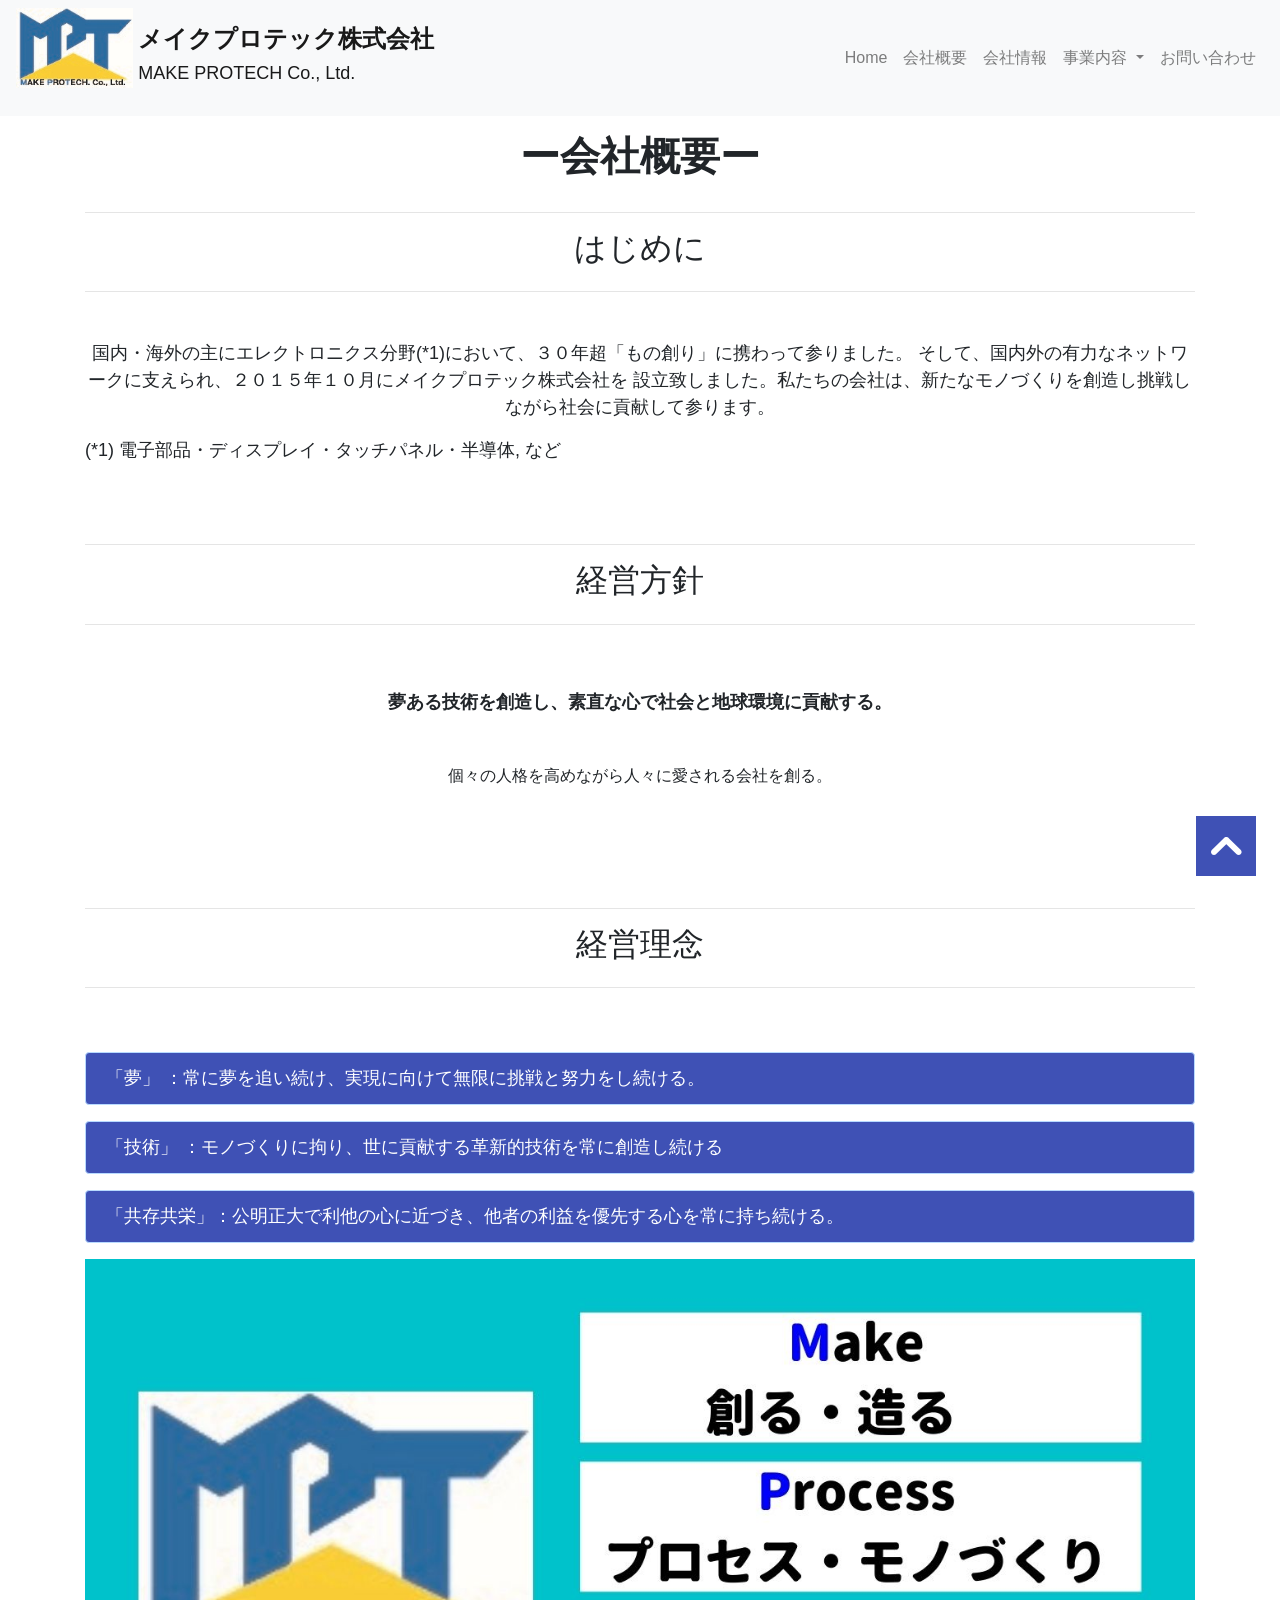
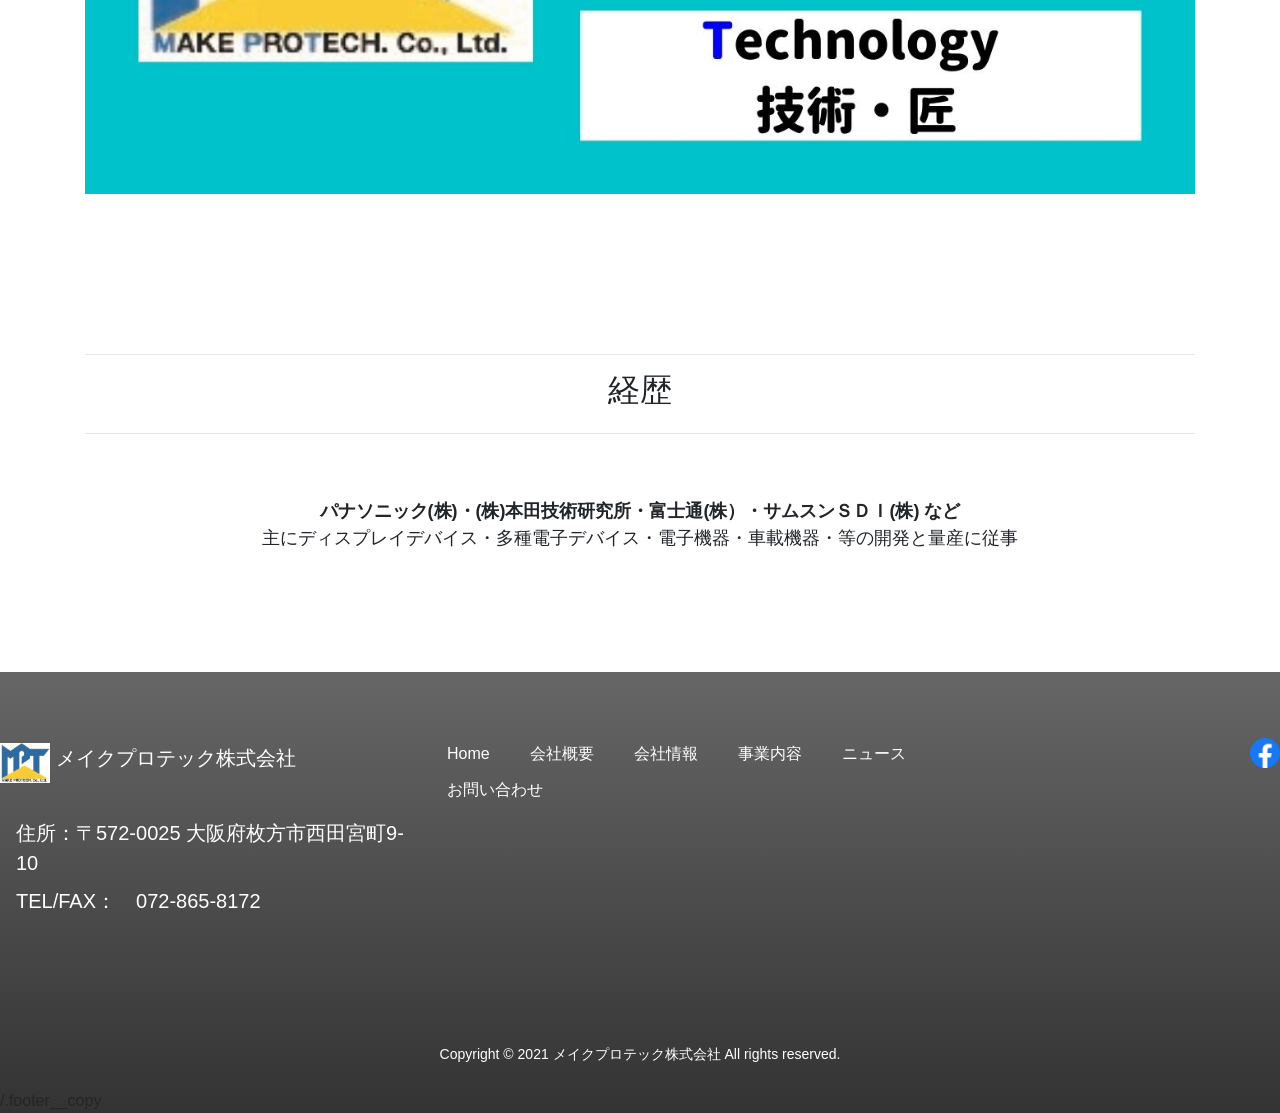
==== 2index.html @ c6a75396 "Add files via upload" ====
<!doctype html>
<html lang="ja">
  <head>
    <!-- Required meta tags -->
    <meta charset="utf-8">
    <meta name="viewport" content="width=device-width, initial-scale=1, shrink-to-fit=no">

    <!-- Bootstrap CSS -->
    <link rel="stylesheet" href="https://stackpath.bootstrapcdn.com/bootstrap/4.5.0/css/bootstrap.min.css" integrity="sha384-9aIt2nRpC12Uk9gS9baDl411NQApFmC26EwAOH8WgZl5MYYxFfc+NcPb1dKGj7Sk" crossorigin="anonymous">
    <link rel="stylesheet" href="./css/style.css">
    <title>Make Pro Tech. Co., Ltd.</title>
  </head>
  <body>

    
   
    <nav class="navbar navbar-expand-lg navbar-light bg-light">
      <blockquote class="blockquote">
        <img src="./img/MAKE PROTECH. Co., Ltdロゴ.png" width="auto" height="80" class="d-inline-block align-top" alt="">
        <a href="./index.html">
          <p class="navbar-brand mt-2 mb-0" href=""><font size="5">
           <b>メイクプロテック株式会社</b></font><br><font size="4">MAKE PROTECH Co., Ltd.</font></p></a>
            <!-- <footer class="ml-5">MAKE PROTECH<cite title="Source Title"> Co., Ltd.</cite></footer> -->
          </blockquote>
          <button class="navbar-toggler" type="button" data-toggle="collapse" data-target="#navbarNav" aria-controls="navbarNav" aria-expanded="false" aria-label="Toggle navigation">
            <span class="navbar-toggler-icon"></span>
          </button>
          <div class="collapse navbar-collapse" id="navbarNav">
            <ul class="navbar-nav ml-auto">
              <li class="nav-item">
                <a class="nav-link" href="./index.html">Home <span class="sr-only">(current)</span></a>
              </li>
              <li class="nav-item">
                <a class="nav-link" href="./2index.html">会社概要</a>
              </li>
              <li class="nav-item">
                <a class="nav-link" href="./informaitin.html">会社情報</a>
              </li>
              <li class="nav-item dropdown">
                <a class="nav-link dropdown-toggle" href="#" id="navbarDropdown" role="button" data-toggle="dropdown" aria-haspopup="true" aria-expanded="false">
                  事業内容
                </a>
                <div class="dropdown-menu" aria-labelledby="navbarDropdown">
                  <a class="dropdown-item" href="./device.htm">電子デバイスOEM事業</a>
                  <a class="dropdown-item" href="./sdevice.html">精密部品加工事業</a>
                  <a class="dropdown-item" href="./cunsulting.html">技術コンサルティング事業</a>
                  <a class="dropdown-item" href="./energie.html">環境・創エネ事業</a>
                  <!-- <div class="dropdown-divider"></div>
                  <a class="dropdown-item" href="#">Something else here</a> -->
                </div>
              </li>
              <li class="nav-item">
                <a class="nav-link" href="https://forms.gle/nZWNGnTaYcm26UqY7">お問い合わせ</a>
              </li>
            </ul>
          </div>
        </nav>
</header>

  <body>
   <section class="top">
  <div class="container">
    <!-- <h1 class="text-center">これからの未来作り</h1> -->
  <h1 class="text-center py-3"><b>ー会社概要ー</b></h1>
  </div>
    </div>
   </section>
   <section class="start">
    <div class="container">
      <hr size="10">
         <h2 class="text-center mb-4">はじめに</h2>
         <hr size="10">
    <p class="text-center mt-5"><font size="4">国内・海外の主にエレクトロニクス分野(*1)において、３０年超「もの創り」に携わって参りました。

      そして、国内外の有力なネットワークに支えられ、２０１５年１０月にメイクプロテック株式会社を
      
      設立致しました。私たちの会社は、新たなモノづくりを創造し挑戦しながら社会に貢献して参ります。</p>
    <p>(*1) 電子部品・ディスプレイ・タッチパネル・半導体, など</p></font>
    </div>
  </section>
  <section class="mission py-5">
    <div class="container">
      <hr size="10">
         <h2 class="text-center mb-4">経営方針</h2>
         <hr size="10">
         <dt class="text-center py-5"><font size="4">夢ある技術を創造し、素直な心で社会と地球環境に貢献する。</font></dt>
          <dd class="text-center">個々の人格を高めながら人々に愛される会社を創る。</dd>
    </div>
  </section>
 
    <section class="vision py-5">
      <div class="container">
        <hr size="10">
           <h2 class="text-center mb-4">経営理念</h2>
           <hr size="10">
      <!-- <p class="text-center">夢ある技術を創造し、素直な心で社会と地球環境に貢献する。
        個々の人格を高めながら人々に愛される会社を創る。</p> -->
        <div class="vision_2 py-5">
          <font size="4">
        <div class="alert alert-primary  text-white" role="alert">
          「夢」            ：常に夢を追い続け、実現に向けて無限に挑戦と努力をし続ける。
        </div><div class="alert alert-primary text-white" role="alert">
          「技術」        ：モノづくりに拘り、世に貢献する革新的技術を常に創造し続ける
        </div><div class="alert alert-primary  text-white" role="alert">
          「共存共栄」：公明正大で利他の心に近づき、他者の利益を優先する心を常に持ち続ける。
        </div></font>
         <img src="./img/Make _.jpg" alt="" width="100%" height="100%">
      </div>
      </div>
  </section>
  <!-- <section class="about py-5">
    <div class="container">
         <h1 class="text-center mb-4">about me</h1>
         <hr size="10">
    <p class="text-center py-5">夢ある技術を創造し、素直な心で社会と地球環境に貢献する。
      個々の人格を高めながら人々に愛される会社を創る。</p>
    </div>
  </section> -->
  <section class="company py-5">
    <div class="container">
      <hr size="10">
         <h2 class="text-center mb-4">経歴</h2>
         <hr size="10">
    <dl class="py-5"><font size="4">
      <dt class="text-center">パナソニック(株)・(株)本田技術研究所・富士通(株）・サムスンＳＤＩ(株) など</dt>
      <dd class="text-center">主にディスプレイデバイス・多種電子デバイス・電子機器・車載機器・等の開発と量産に従事</dd>
      </font><!-- <dt class="py-3">所在地</dt>
      <dd class="text-center">大阪ーーーーーー</dd>
      <dt class="py-3">設立日</dt>
      <dd class="text-center">○○年○月</dd>
      <dt class="py-3">お問い合わせ</dt>
      <dd class="text-center">こちらまで</dd> -->
    </dl>
    </div>
  </section>
  
  <footer class="footer">
		<div class="footer__inner inner">
			<div class="footer__contents">
				<div class="footer__left">
					<!-- <div class／ -->
            <a href="./index.html"><p class="navbar-brand mb-2 text-white" href="">
              <img src="./img/MAKE PROTECH. Co., Ltdロゴ.png" width="50" height="40" class="d-inline-block align-top" alt="">
             メイクプロテック株式会社</p></a>
					<div class="footer__info ml-3">
                        <blockquote class="blockquote">
						<p class="mb-2">住所：〒572-0025 大阪府枚方市西田宮町9-10</p>
						<p class="mb-2">TEL/FAX：　072-865-8172</p>
					</div><!-- /.footer__info -->
				</div><!-- /.footer__left -->
				<div class="footer__center ml-3 py-3">
					<nav class="footer__nav">
						<ul>
              <li><a href="./index.html">Home</a></li>
              <li><a href="./2index.html">会社概要</a></li>
              <li><a href="./informaitin.html">会社情報</a></li>
							<li><a href="#anc2">事業内容</a></li>
							<li><a href="#anc1">ニュース</a></li>
							<li><a href="https://forms.gle/nZWNGnTaYcm26UqY7">お問い合わせ</a></li>
						</ul>
					</nav><!-- /.footer__nav -->
				</div><!-- /.footer__center -->
				<div class="footer__right">
					<div class="footer_sns">
						<ul>
							<!-- <li><a href="" target="_blank"><img src="./img/Twitter_Social_Icon_Circle_Color.png" alt=""></a></li> -->
							<li><a href="https://www.facebook.com/makeprotec/?ref=page_internal" target="_blank"><img src="./img/f_logo_RGB-Hex-Blue_512.webp" alt=""></a></li>
							<!-- <li><a href="" target="_blank"><img src="img/icon-instagram.png" alt=""></a></li> -->
						</ul><!-- /.footer_sns -->
					</div><!-- /.footer_sns -->
				</div><!-- /.footer__right -->
			</div><!-- /.footer__contents -->
			<div class="footer__copy">Copyright &copy; 2021 <a href="https://www.daily-trial.com/" target="_blank">メイクプロテック株式会社</a> All rights reserved.</div>/.footer__copy
		</div><!-- /.footer__inner -->
	</footer><!-- /.footer -->


	<div class="totop"><a href="#"><img src="./img/totop.png" alt="上部へスクロール"></a></div><!-- /.totop -->

    <!-- Optional JavaScript -->
    <!-- jQuery first, then Popper.js, then Bootstrap JS -->
    <script src="https://code.jquery.com/jquery-3.5.1.slim.min.js" integrity="sha384-DfXdz2htPH0lsSSs5nCTpuj/zy4C+OGpamoFVy38MVBnE+IbbVYUew+OrCXaRkfj" crossorigin="anonymous"></script>
    <script src="https://cdn.jsdelivr.net/npm/popper.js@1.16.0/dist/umd/popper.min.js" integrity="sha384-Q6E9RHvbIyZFJoft+2mJbHaEWldlvI9IOYy5n3zV9zzTtmI3UksdQRVvoxMfooAo" crossorigin="anonymous"></script>
    <script src="https://stackpath.bootstrapcdn.com/bootstrap/4.5.0/js/bootstrap.min.js" integrity="sha384-OgVRvuATP1z7JjHLkuOU7Xw704+h835Lr+6QL9UvYjZE3Ipu6Tp75j7Bh/kR0JKI" crossorigin="anonymous"></script>
  </body>
</html>
---- css/style.css ----
@charset "UTF-8";

/* トップ */


/* .top {
  width: 150px;
} */

.subtitle {
  background-color: honeydew;
}

.devicetop {
  text-align: center; 
}


/* トップ */

.carousel-item img {
  width: 100%;
height: 100%;
}
.about img {
width: 100%;
height: 100%;

}
/* koko */

.flex-box {
  display: flex;
  flex-wrap: wrap;
}

@media screen and (max-width: 400px) {
  .flex-box {
    display: block;
  }
}

.flex-box img {
  vertical-align: top;
}

.thumnail-left-box {
  width: 65%;
  margin: 0;
  padding: 0 0 2.5%;
}

.thumnail-left-box img {
  width: 95%;
}

.thumnail-right-box {
  width: 35%;
  margin: 0;
  padding: 0;
  list-style: none;
}

.thumnail-right-box li {
  display: flex;
  flex-wrap: wrap;
  width: 40%;
  margin: 0 0 0 auto;
}

.thumnail-right-box li img {
  width: 100%;
  margin: 0 0 auto;
}

.alert {
  background: #3f51b5; 

}
/* kok */


.news__items {
    margin: 30px auto 0;
    width: 800px;
    max-width: 100%;
  }
  
  @media (max-width: 767px) {
    .news__items {
      margin-top: 38px;
    }
  }
  
  .news__item {
    border-bottom: 1px solid #707070;
  }
  
  .news__item:last-child {
    border: none;
  }
  
  .info {
    padding: 20px  0 10px;
    display: -webkit-box;
    display: -ms-flexbox;
    display: flex;
  }
  
  @media (max-width: 767px) {
    .info {
      display: block;
      padding: 12px 0;
    }
  }
  
  .info__meta {
    display: -webkit-box;
    display: -ms-flexbox;
    display: flex;
    width: 185px;
    padding-top: 2px;
  }
  
  @media (max-width: 767px) {
    .info__meta {
      width: 100%;
      padding-top: 0;
    }
  }
  
  .info__published {
    width: 105px;
    display: inline-block;
    padding-top: 3px;
  }
  
  @media (max-width: 767px) {
    .info__published {
      width: auto;
    }
  }
  
  .info__label {
    width: 80px;
  }
  
  @media (max-width: 767px) {
    .info__label {
      width: auto;
      margin-left: auto;
    }
  }
  
  .info__label a {
    display: inline-block;
    color: #fff;
    font-weight: 700;
    text-align: center;
    padding: 8px;
    background: #666;
    border-radius: 4px;
    text-decoration: none;
    line-height: 1;
    -webkit-transition: all 0.3s ease 0s;
    transition: all 0.3s ease 0s;
  }
  
  ira

  @media (max-width: 767px) {
    .info__label a {
      padding: 4px 8px;
    }
  }
  
  .info__label.info__label--type01 a {
    background: #3f51b5;
    text-decoration: none;
  }
  
  .info__label.info__label--type02 a {
    background: #e81919;
  }
  
  .info__title {
    line-height: 1.25;
    width: calc(100% - 105px - 80px);
    padding: 5px 0 0 20px;
  }
  
  @media (max-width: 767px) {
    .info__title {
      width: 100%;
      margin-top: 6px;
      padding: 0;
    }
  }
  
  .info__title a {
    text-decoration: none;
    color: #333;
    -webkit-transition: all 0.3s ease 0s;
    transition: all 0.3s ease 0s;
  }
  
  .news__link {
    text-align: center;
    margin-top: 44px;
  }
  
  .news__link a {
    text-decoration: none;
    color: #e81919;
    -webkit-transition: all 0.3s ease 0s;
    transition: all 0.3s ease 0s;
    font-weight: 700;
  }
  
  .news__link a::after {
    content: "";
    width: 7px;
    height: 11px;
    display: inline-block;
    margin-left: 10px;
    vertical-align: middle;
    margin-top: -1px;
    background: transparent url(../img/news-arrow.png) no-repeat center center/contain;
  }

  .contact {
    background: #efefef;
  }
  
  .contact__item {
    margin: 80px auto 0;
    padding: 60px;
    background: #fff;
    width: 100%;
    max-width: 100%;
  }
  
  @media (max-width: 767px) {
    .contact__item {
      padding: 20px;
      margin-top: 26px;
    }
  }
  
  .contact__controls {
    margin: 0;
  }
  
  .contact__control {
    margin-bottom: 60px;
    display: -webkit-box;
    display: -ms-flexbox;
    display: flex;
  }
  
  @media (max-width: 767px) {
    .contact__control {
      display: block;
      margin-bottom: 24px;
    }
  }
  
  .contact__control:last-child {
    margin-bottom: 0;
  }
  
  .contact__control dt {
    width: 160px;
    padding: 6px 0 0;
    margin: 0;
  }
  
  @media (max-width: 767px) {
    .contact__control dt {
      width: 100%;
      padding-top: 0;
    }
  }
  
  .contact__control dd {
    -webkit-box-flex: 1;
        -ms-flex-positive: 1;
            flex-grow: 1;
    padding: 0;
    margin: 0;
  }
  
  @media (max-width: 767px) {
    .contact__control dd {
      width: 100%;
      margin-top: 8px;
    }
  }
  
  .contact__label {
    font-size: 16px;
    font-weight: 700;
  }
  
  @media (max-width: 767px) {
    .contact__label {
      font-size: 16px;
      display: inline-block;
    }
  }
  
  .contact__label--required {
    position: relative;
  }
  
  @media (max-width: 767px) {
    .contact__label--required {
      padding-right: 54px;
    }
  }
  
  .contact__label--required::after {
    content: "必須";
    position: absolute;
    background: #e81919;
    border-radius: 4px;
    text-align: center;
    color: #fff;
    font-size: 14px;
    line-height: 1;
    font-weight: 700;
    padding: 4px 8px;
    width: 44px;
    display: block;
    top: calc(100% + 8px);
    left: 0;
  }
  
  @media (max-width: 767px) {
    .contact__label--required::after {
      top: 50%;
      left: auto;
      right: 0;
      -webkit-transform: translateY(-50%);
              transform: translateY(-50%);
    }
  }
  
  .contact__required {
    background: #e81919;
    border-radius: 12px;
    text-align: center;
    color: #fff;
    font-size: 14px;
    font-weight: 700;
    padding: 1px 8px;
    width: 46px;
    display: block;
    margin-top: 6px;
  }
  
  .contact__radio {
    margin-top: 26px;
    padding: 0;
  }
  
  @media (max-width: 767px) {
    .contact__radio {
      margin-top: 26px;
    }
  }
  
  .contact__radio-item {
    margin-right: 32px;
  }
  
  .contact__radio-item:last-child {
    margin-right: 0;
  }
  
  @media (max-width: 767px) {
    .contact__radio-item {
      margin-bottom: 16px;
      margin-right: 0;
      display: block;
    }
  }
  
  .contact__check {
    margin-top: 58px;
    text-align: center;
  }
  
  @media (max-width: 767px) {
    .contact__check {
      margin-top: 24px;
    }
  }
  
  .contact__check a {
    color: #333;
    -webkit-transition: all 0.3s ease 0s;
    transition: all 0.3s ease 0s;
    font-weight: 700;
  }
  
  .contact__submit {
    margin-top: 30px;
    text-align: center;
  }
  
  .form-input {
    width: 100%;
    border: 1px solid #707070;
    padding: 4px 16px;
    -moz-appearance: none;
    -webkit-appearance: none;
    appearance: none;
    background-color: transparent;
    background-image: none;
    border-radius: 0;
    color: inherit;
    font-family: inherit;
    font-size: 14px;
    -webkit-box-shadow: none;
            box-shadow: none;
    height: 38px;
  }
  
  @media (max-width: 767px) {
    .form-input {
      padding-top: 4px;
      padding-bottom: 4px;
    }
  }
  
  .form-select {
    -moz-appearance: none;
    -webkit-appearance: none;
    appearance: none;
    background: transparent url(../img/select-arrow.png) no-repeat center right 12px/17px 14px;
    border-radius: 0;
    color: inherit;
    cursor: pointer;
    font-family: inherit;
    font-size: 14px;
    padding: 3px 16px;
    width: 100%;
    border: 1px solid #707070;
    height: 38px;
  }
  
  @media (max-width: 767px) {
    .form-select {
      padding-top: 3px;
      padding-bottom: 3px;
      background-position: center right 10px;
    }
  }
  
  .form-select::-ms-expand {
    display: none;
  }
  
  .form-textarea {
    width: 100%;
    height: 240px;
    border: 1px solid #707070;
    resize: none;
    padding: 10px 16px;
    line-height: 1.625;
    -moz-appearance: none;
    -webkit-appearance: none;
    appearance: none;
    background-color: transparent;
    background-image: none;
    border-radius: 0;
    color: inherit;
    font-family: inherit;
    font-size: 14px;
    vertical-align: bottom;
  }
  
  @media (max-width: 767px) {
    .form-textarea {
      height: 180px;
    }
  }
  
  .form-radio {
    display: none;
  }
  
  .form-radio + span {
    cursor: pointer;
    display: inline-block;
    padding: 0 0 0 28px;
    position: relative;
  }
  
  .form-radio + span::before, .form-radio + span::after {
    content: "";
    border-radius: 50%;
    position: absolute;
    top: 50%;
    -webkit-transform: translateY(-50%);
            transform: translateY(-50%);
  }
  
  .form-radio + span::before {
    background: #fff;
    border: 1px solid #707070;
    display: block;
    left: 0;
    width: 20px;
    height: 20px;
  }
  
  .form-radio + span::after {
    background: #3f51b5;
    border: 1px solid transparent;
    left: 5px;
    width: 10px;
    height: 10px;
    -webkit-transition: opacity 0.3s ease 0s;
    transition: opacity 0.3s ease 0s;
    opacity: 0;
  }
  
  .form-radio:checked + span::after {
    opacity: 1;
  }
  
  .form-checkbox {
    display: none;
  }
  
  .form-checkbox + span {
    cursor: pointer;
    display: inline-block;
    padding: 0 0 0 50px;
    position: relative;
  }
  
  @media (max-width: 767px) {
    .form-checkbox + span {
      padding-left: 46px;
    }
  }
  
  .form-checkbox + span::before, .form-checkbox + span::after {
    content: "";
    position: absolute;
    top: 50%;
    -webkit-transform: translateY(-50%);
            transform: translateY(-50%);
  }
  
  .form-checkbox + span::before {
    background: #fff;
    border: 1px solid #707070;
    display: block;
    left: 0;
    width: 25px;
    height: 25px;
  }
  
  .form-checkbox + span::after {
    border: 1px solid transparent;
    left: 0;
    width: 25px;
    height: 25px;
    background: transparent url(../img/icon-check.png) no-repeat center center/contain;
    -webkit-transition: opacity 0.3s ease 0s;
    transition: opacity 0.3s ease 0s;
    opacity: 0;
  }
  
  .form-checkbox:checked + span::after {
    opacity: 1;
  }

  .footer {
    padding: 48px 0 24px;
    background: -webkit-gradient(linear, left top, left bottom, from(#666), to(#333));
    background: linear-gradient(to bottom, #666, #333);
  }
  
  @media (max-width: 767px) {
    .footer {
      padding-top: 62px;
      padding-bottom: 24px;
    }
  }
  
  .footer__contents {
    display: -webkit-box;
    display: -ms-flexbox;
    display: flex;
  }
  
  @media (max-width: 767px) {
    .footer__contents {
      display: block;
    }
  }
  
  .footer__left {
    width: 35%;
    padding: 12px 0 0;
  }
  
  @media (max-width: 767px) {
    .footer__left {
      width: 100%;
      padding: 0;
    }
  }
  
  .footer__center {
    width: 50%;
    padding: 8px 10px 0;
  }
  
  @media (max-width: 767px) {
    .footer__center {
      width: 100%;
      margin-top: 52px;
      padding: 0;
    }
  }
  
  .footer__right {
    width: 20%;
    padding: 12px 0;
  }
  
  @media (max-width: 1247px) {
    .footer__right {
      padding-left: 10px;
      padding-right: 10px;
    }
  }
  
  @media (max-width: 767px) {
    .footer__right {
      width: 100%;
      margin-top: 24px;
      padding: 0;
    }
  }
  
  .footer__logo a {
    -webkit-transition: all 0.3s ease 0s;
    transition: all 0.3s ease 0s;
    text-decoration: none;
  }
  
  .footer__logo img {
    width: 205px;
  }
  
  .footer__info {
    margin-top: 22px;
    color: #fff;
    font-size: 14px;
  }
  
  @media (max-width: 767px) {
    .footer__info {
      margin-top: 20px;
    }
  }
  
  .footer__info p {
    margin-top: 0;
    margin-bottom: 6px;
  }
  
  @media (max-width: 767px) {
    .footer__info p {
      margin-bottom: 6px;
    }
  }
  
  .footer__info p:last-child {
    margin-bottom: 0;
  }
  
  .footer__nav ul {
    display: -webkit-box;
    display: -ms-flexbox;
    display: flex;
    -ms-flex-wrap: wrap;
        flex-wrap: wrap;
    list-style: none;
    padding: 0;
    margin: 0;
  }
  
  .footer__nav ul li {
    margin-right: 40px;
    margin-bottom: 12px;
  }
  
  @media (max-width: 1247px) {
    .footer__nav ul li {
      margin-right: 20px;
    }
  }
  
  @media (max-width: 767px) {
    .footer__nav ul li {
      margin-right: 16px;
    }
  }
  
  .footer__nav ul li:last-child {
    margin-right: 0;
  }
  
  .footer__nav ul li a {
    color: #fff;
    text-decoration: none;
    -webkit-transition: all 0.3s ease 0s;
    transition: all 0.3s ease 0s;
  }
  
  .footer_sns ul {
    display: -webkit-box;
    display: -ms-flexbox;
    display: flex;
    -webkit-box-pack: end;
        -ms-flex-pack: end;
            justify-content: flex-end;
    list-style: none;
    padding: 0;
    margin: 0;
  }
  
  @media (max-width: 767px) {
    .footer_sns ul {
      -webkit-box-pack: center;
          -ms-flex-pack: center;
              justify-content: center;
    }
  }
  
  .footer_sns ul li {
    margin-right: 16px;
  }
  
  .footer_sns ul li:last-child {
    margin-right: 0;
  }
  
  .footer_sns ul li a {
    text-decoration: none;
    -webkit-transition: all 0.3s ease 0s;
    transition: all 0.3s ease 0s;
  }
  
  .footer_sns ul li img {
    width: 30px;
    vertical-align: bottom;
  }
  
  .footer__copy {
    margin-top: 36px;
    text-align: center;
    color: #fff;
    font-size: 14px;
  }
  
  @media (max-width: 767px) {
    .footer__copy {
      margin-top: 40px;
    }
  }
  
  .footer__copy a {
    text-decoration: none;
    color: #fff;
  }
  
  .totop {
    position: fixed;
    right: 24px;
    bottom: 24px;
    z-index: 100;
    visibility: visible;
    -webkit-transition: all 0.3s ease 0s;
    transition: all 0.3s ease 0s;
  }
  
  @media (max-width: 1247px) {
    .totop {
      right: 16px;
      bottom: 16px;
    }
  }
  
  @media (max-width: 767px) {
    .totop {
      right: 10px;
      bottom: 10px;
    }
  }
  
  .totop.is-show {
    visibility: visible;
  }
  
  .totop a {
    text-decoration: none;
    -webkit-transition: all 0.3s ease 0s;
    transition: all 0.3s ease 0s;
  }
  
  .totop img {
    width: 60px;
    vertical-align: bottom;
  }
  
  @media (max-width: 767px) {
    .totop img {
      width: 42px;
    }
  }
  
  .footer {
    padding: 54px 0 0;
    background: -webkit-gradient(linear, left top, left bottom, from(#666), to(#333));
    background: linear-gradient(to bottom, #666, #333);
  }
  
  @media (max-width: 767px) {
    .footer {
      padding-top: 62px;
      padding-bottom: 0;
    }
  }
  
  .footer__copy {
    background: transparent url(../img/copy-bg.png) no-repeat bottom center/618px 80px;
    min-height: 82px;
    margin-top: 74px;
    padding-top: 38px;
    padding-bottom: 24px;
  }
  
  @media (max-width: 1247px) {
    .footer__copy {
      margin-right: -24px;
      margin-left: -24px;
      padding-left: 24px;
      padding-right: 24px;
    }
  }
  
  @media (max-width: 767px) {
    .footer__copy {
      margin-top: 42px;
      padding-top: 32px;
      padding-bottom: 10px;
      margin-right: -16px;
      margin-left: -16px;
      padding-left: 16px;
      padding-right: 16px;
    }
  }
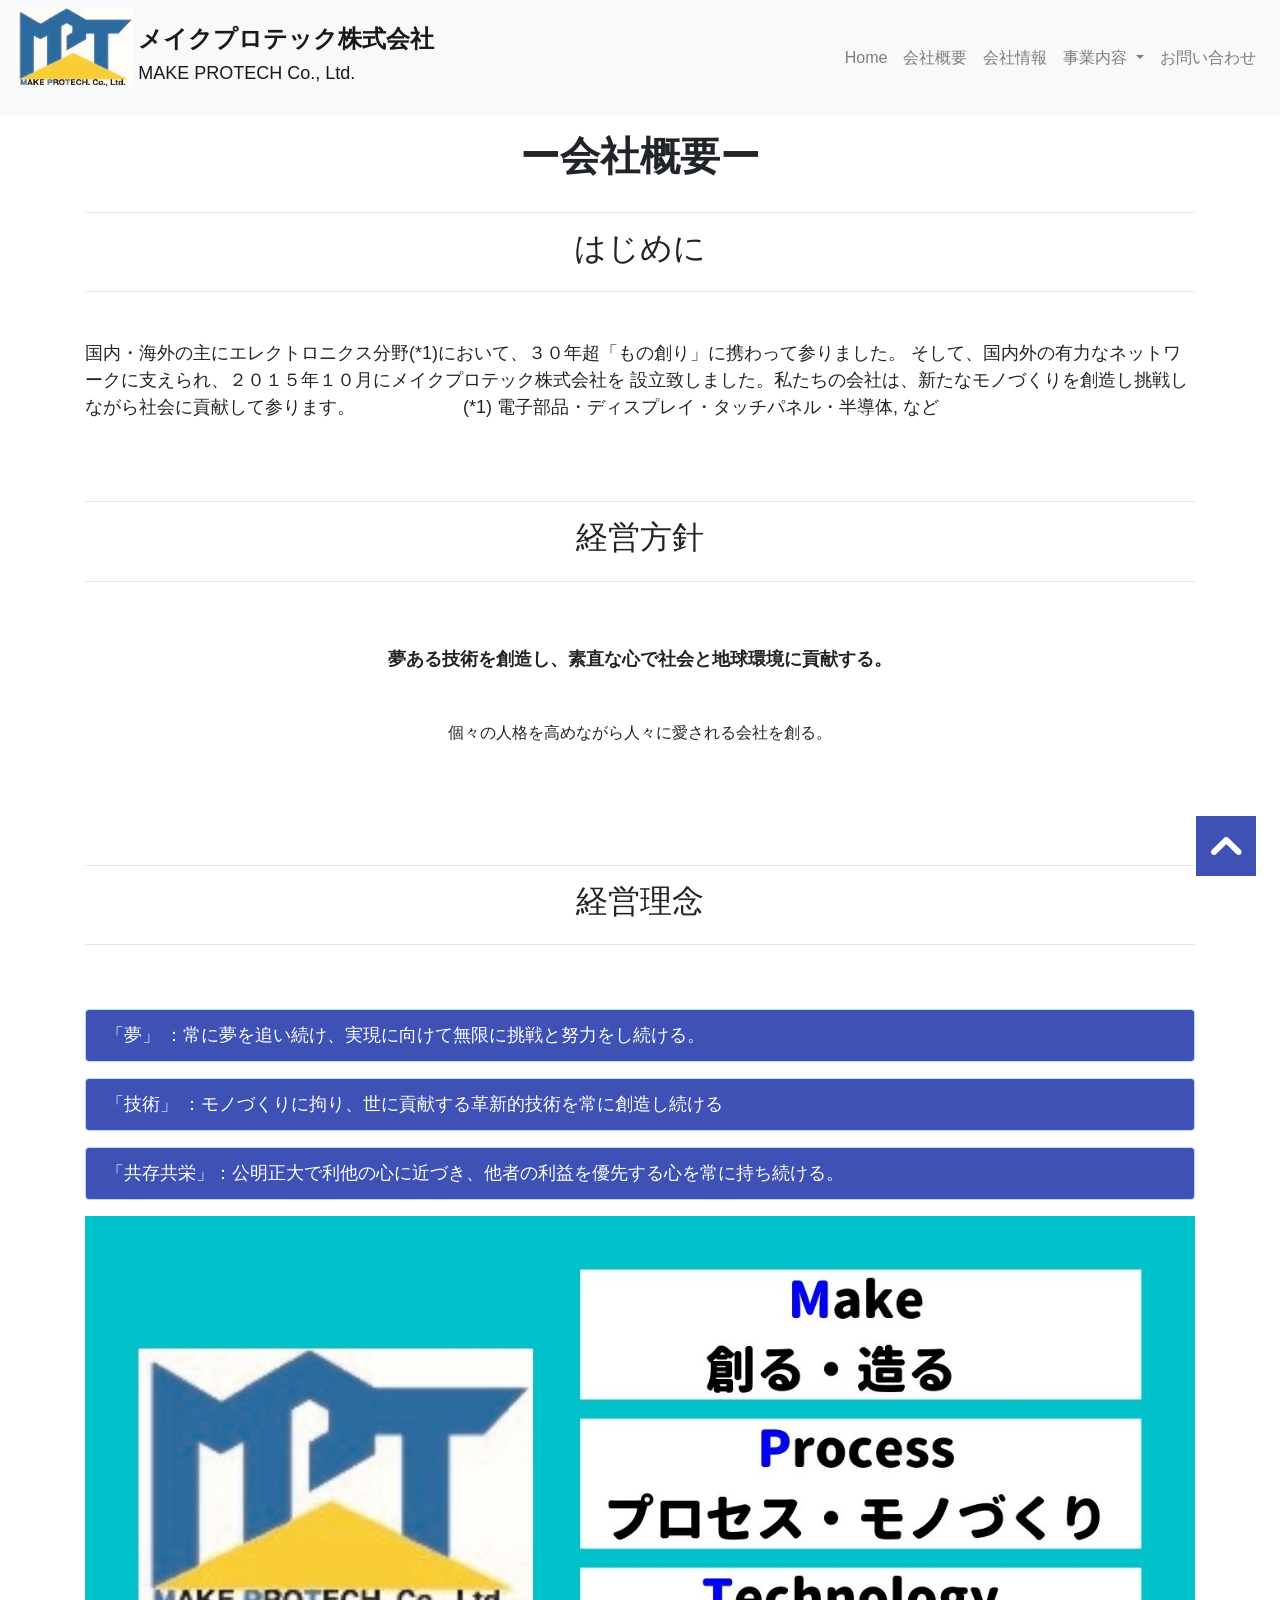
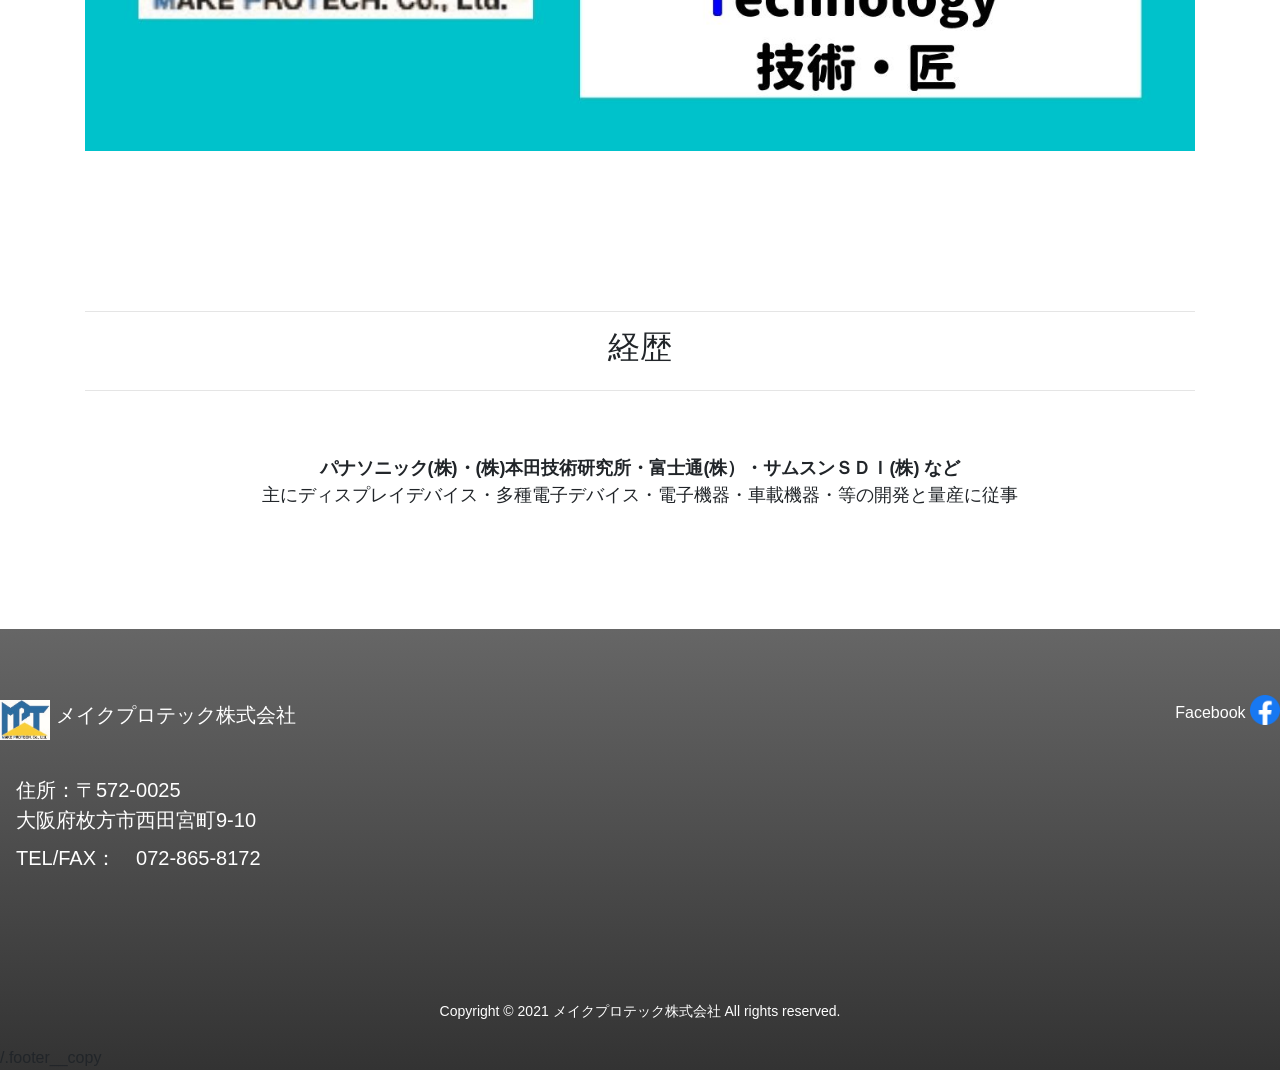
==== commit 26a13f65: "Add files via upload" ====
--- a/2index.html
+++ b/2index.html
@@ -70,12 +70,12 @@
       <hr size="10">
          <h2 class="text-center mb-4">はじめに</h2>
          <hr size="10">
-    <p class="text-center mt-5"><font size="4">国内・海外の主にエレクトロニクス分野(*1)において、３０年超「もの創り」に携わって参りました。
+    <p class="text-left mt-5"><font size="4">国内・海外の主にエレクトロニクス分野(*1)において、３０年超「もの創り」に携わって参りました。
 
       そして、国内外の有力なネットワークに支えられ、２０１５年１０月にメイクプロテック株式会社を
       
-      設立致しました。私たちの会社は、新たなモノづくりを創造し挑戦しながら社会に貢献して参ります。</p>
-    <p>(*1) 電子部品・ディスプレイ・タッチパネル・半導体, など</p></font>
+      設立致しました。私たちの会社は、新たなモノづくりを創造し挑戦しながら社会に貢献して参ります。　　　　　　(*1) 電子部品・ディスプレイ・タッチパネル・半導体, など</p>
+    <p></p></font>
     </div>
   </section>
   <section class="mission py-5">
@@ -144,12 +144,12 @@
              メイクプロテック株式会社</p></a>
 					<div class="footer__info ml-3">
                         <blockquote class="blockquote">
-						<p class="mb-2">住所：〒572-0025 大阪府枚方市西田宮町9-10</p>
+						<p class="mb-2">住所：〒572-0025 <br>大阪府枚方市西田宮町9-10</p>
 						<p class="mb-2">TEL/FAX：　072-865-8172</p>
 					</div><!-- /.footer__info -->
 				</div><!-- /.footer__left -->
 				<div class="footer__center ml-3 py-3">
-					<nav class="footer__nav">
+					<!-- <nav class="footer__nav">
 						<ul>
               <li><a href="./index.html">Home</a></li>
               <li><a href="./2index.html">会社概要</a></li>
@@ -157,14 +157,14 @@
 							<li><a href="#anc2">事業内容</a></li>
 							<li><a href="#anc1">ニュース</a></li>
 							<li><a href="https://forms.gle/nZWNGnTaYcm26UqY7">お問い合わせ</a></li>
-						</ul>
+						</ul> -->
 					</nav><!-- /.footer__nav -->
 				</div><!-- /.footer__center -->
 				<div class="footer__right">
 					<div class="footer_sns">
 						<ul>
 							<!-- <li><a href="" target="_blank"><img src="./img/Twitter_Social_Icon_Circle_Color.png" alt=""></a></li> -->
-							<li><a href="https://www.facebook.com/makeprotec/?ref=page_internal" target="_blank"><img src="./img/f_logo_RGB-Hex-Blue_512.webp" alt=""></a></li>
+							<li><a href="https://www.facebook.com/makeprotec/?ref=page_internal" target="_blank"><id class="text-white">Facebook </id><img src="./img/f_logo_RGB-Hex-Blue_512.webp" width="100" alt="Facebook" ></a></li>
 							<!-- <li><a href="" target="_blank"><img src="img/icon-instagram.png" alt=""></a></li> -->
 						</ul><!-- /.footer_sns -->
 					</div><!-- /.footer_sns -->
--- a/css/style.css
+++ b/css/style.css
@@ -2,7 +2,9 @@
 
 /* トップ */
 
-
+/* .top1 { 
+  padding-top: 70px; 
+} */
 /* .top {
   width: 150px;
 } */
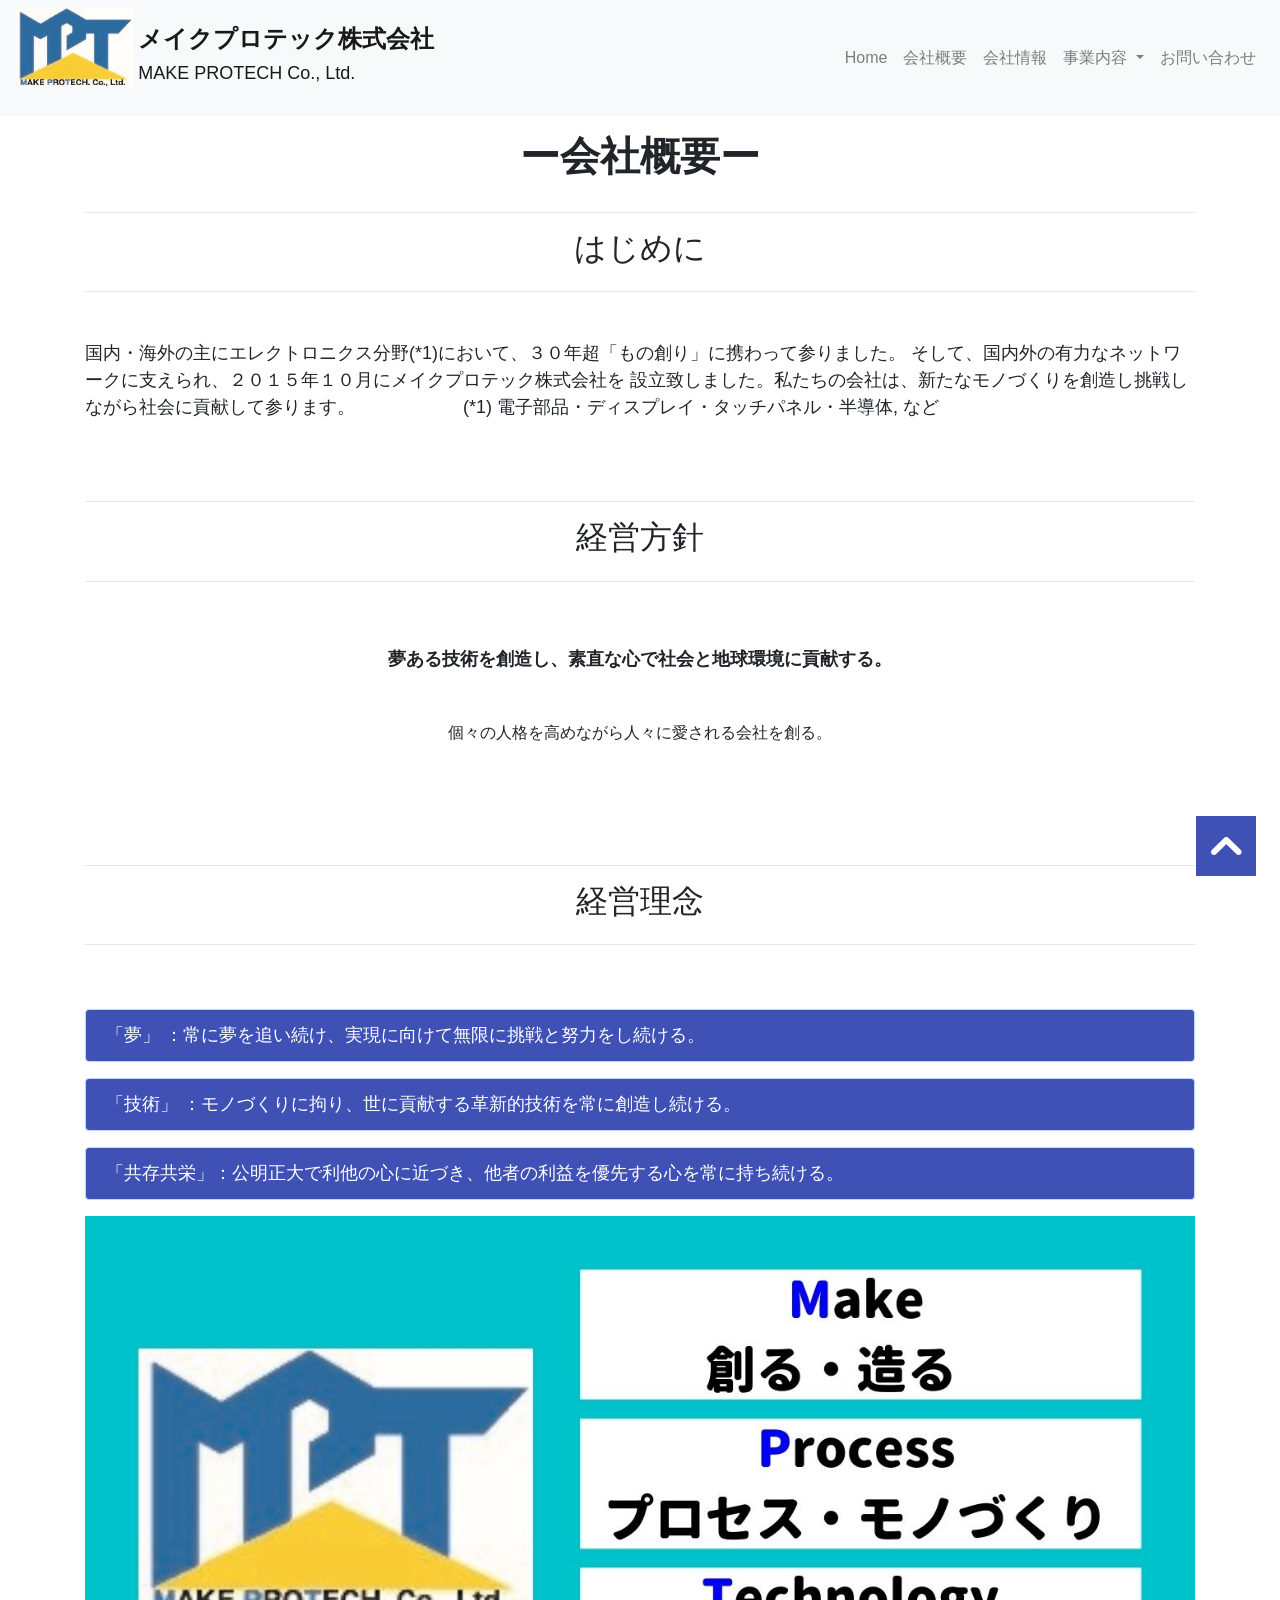
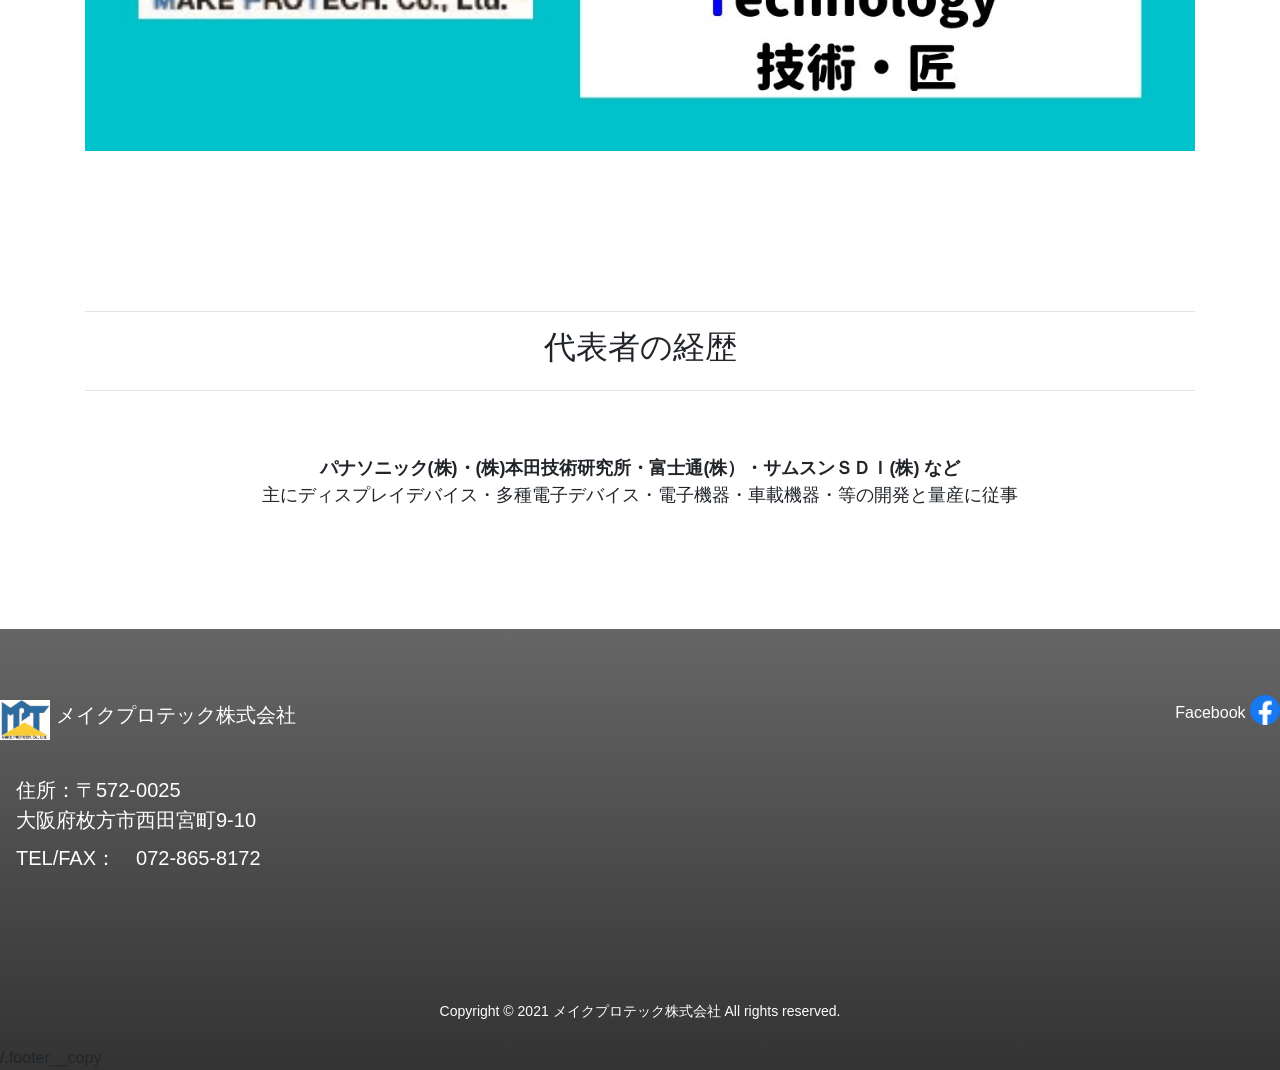
==== commit a25cd7aa: "Add files via upload" ====
--- a/2index.html
+++ b/2index.html
@@ -100,7 +100,7 @@
         <div class="alert alert-primary  text-white" role="alert">
           「夢」            ：常に夢を追い続け、実現に向けて無限に挑戦と努力をし続ける。
         </div><div class="alert alert-primary text-white" role="alert">
-          「技術」        ：モノづくりに拘り、世に貢献する革新的技術を常に創造し続ける
+          「技術」        ：モノづくりに拘り、世に貢献する革新的技術を常に創造し続ける。
         </div><div class="alert alert-primary  text-white" role="alert">
           「共存共栄」：公明正大で利他の心に近づき、他者の利益を優先する心を常に持ち続ける。
         </div></font>
@@ -119,7 +119,7 @@
   <section class="company py-5">
     <div class="container">
       <hr size="10">
-         <h2 class="text-center mb-4">経歴</h2>
+         <h2 class="text-center mb-4">代表者の経歴</h2>
          <hr size="10">
     <dl class="py-5"><font size="4">
       <dt class="text-center">パナソニック(株)・(株)本田技術研究所・富士通(株）・サムスンＳＤＩ(株) など</dt>
--- a/css/style.css
+++ b/css/style.css
@@ -5,6 +5,10 @@
 /* .top1 { 
   padding-top: 70px; 
 } */
+
+.em {
+  font-size: 1.5em
+}
 /* .top {
   width: 150px;
 } */
